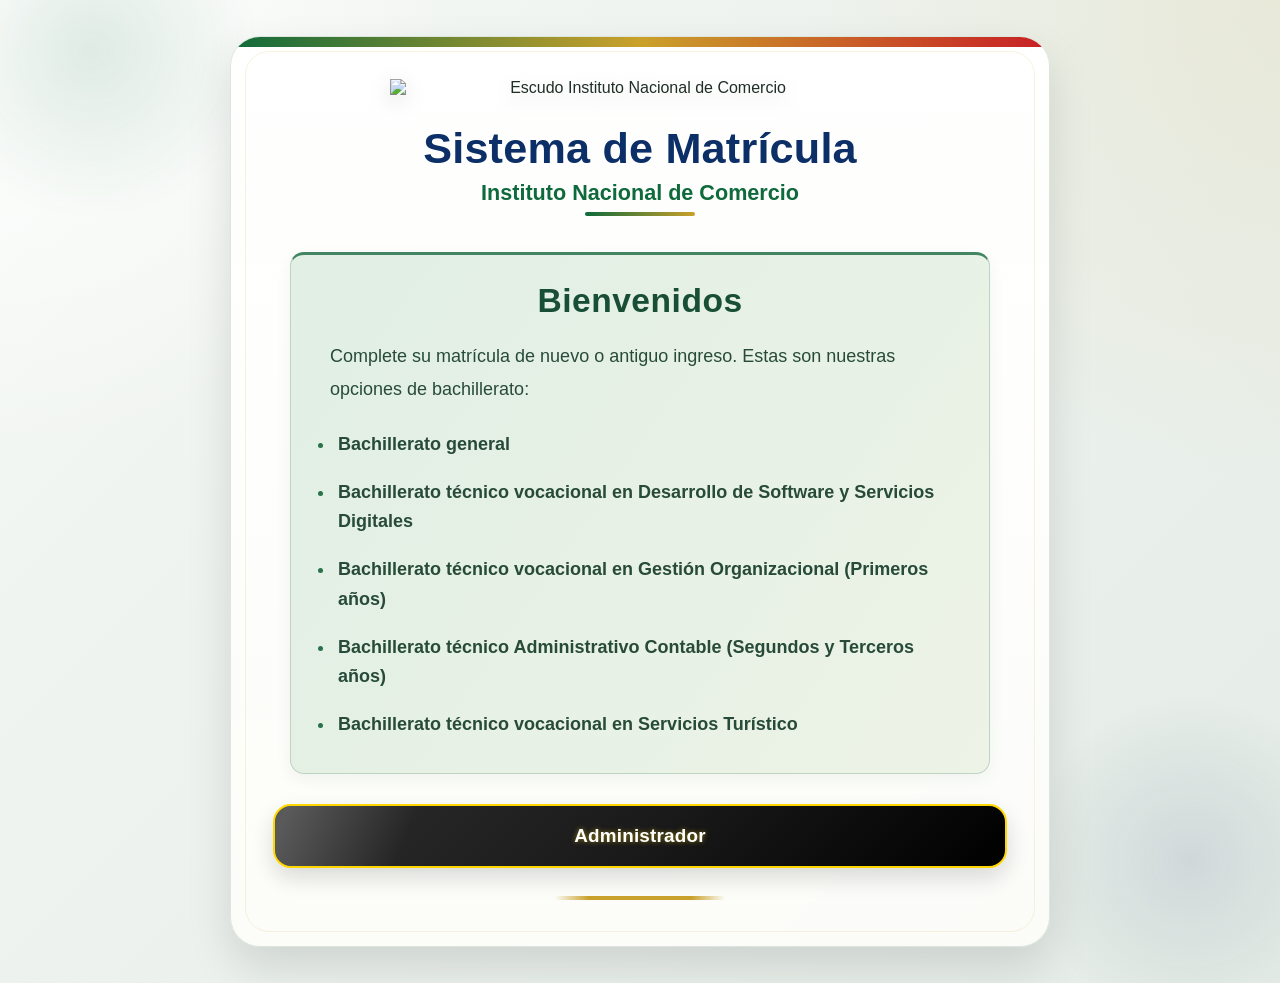
==== administrador.html @ 09a07d95 "Add files via upload" ====
<!DOCTYPE html>
<html lang="es">
<head>
  <meta charset="UTF-8">
  <meta name="viewport" content="width=device-width, initial-scale=1.0">
  <title>Administrador - Sistema de Matrícula INCO</title>
  <link rel="stylesheet" href="style.css">

  <style>
    #bienvenidaAdministrador {
      background: linear-gradient(125deg, #e1efe5 0%, #edf3e6 100%);
      border: 1px solid #bed3c2;
      border-top: 3px solid #438563;
      border-radius: 14px;
      padding: 24px;
      box-shadow: 0 5px 16px rgba(32, 78, 52, .06);
    }
    #bienvenidaAdministrador h3 {
      font-family: 'Trebuchet MS', 'Segoe UI', Arial, sans-serif;
      font-size: 2.1rem; line-height: 1.3; font-weight: 700;
      letter-spacing: .015em; color: #194e36; margin-bottom: 18px;
      text-align: center;
    }
    #bienvenidaAdministrador .texto-institucional,
    #bienvenidaAdministrador .lista-carreras li {
      font-family: 'Trebuchet MS', 'Segoe UI', Arial, sans-serif;
      font-size: 1.125rem; color: #284b39; text-align: left;
    }
    #bienvenidaAdministrador .texto-institucional { line-height: 1.8; font-weight: 400; }
    #bienvenidaAdministrador .lista-carreras { display: block; list-style: disc; padding-left: 20px; margin-top: 16px; }
    #bienvenidaAdministrador .lista-carreras li { font-weight: 600; line-height: 1.65; padding: 9px 0 9px 3px; }
    #bienvenidaAdministrador .lista-carreras li::marker { color: #287249; }
    @media (max-width: 520px) {
      #bienvenidaAdministrador { padding: 20px 16px; }
      #bienvenidaAdministrador h3 { font-size: 1.85rem; }
      #bienvenidaAdministrador .texto-institucional,
      #bienvenidaAdministrador .lista-carreras li { font-size: 1.0625rem; }
    }
  </style>
</head>
<body>

  <main class="pantalla-login">
    <section class="card-login">

      <!-- CAMBIA ESTE NOMBRE SI TU LOGO NUEVO TIENE OTRO NOMBRE -->
      <img src="img/encabezado-inicio.png" alt="Escudo Instituto Nacional de Comercio" class="logo-login">

      <h1 class="titulo-principal">Sistema de Matrícula</h1>
      <h2 class="subtitulo-principal">Instituto Nacional de Comercio</h2>

      <div class="bloque-bienvenida" id="bienvenidaAdministrador">
        <h3>Bienvenidos</h3>
        <p class="texto-institucional">Complete su matrícula de nuevo o antiguo ingreso. Estas son nuestras opciones de bachillerato:</p>
        <ul class="lista-carreras">
          <li>Bachillerato general</li>
          <li>Bachillerato técnico vocacional en Desarrollo de Software y Servicios Digitales</li>
          <li>Bachillerato técnico vocacional en Gestión Organizacional (Primeros años)</li>
          <li>Bachillerato técnico Administrativo Contable (Segundos y Terceros años)</li>
          <li>Bachillerato técnico vocacional en Servicios Turístico</li>
        </ul>
      </div>

      <div class="opciones-ingreso">
        <button type="button" class="btn-ingreso btn-admin" id="btnAdministrador">
          Administrador
        </button>
      </div>

    </section>
  </main>

  <!-- ================= MODAL: ACCESO DEL PERSONAL ================= -->
  <div class="modal-overlay oculto" id="modalAdministrador" aria-hidden="true">
    <div class="modal-caja" role="dialog" aria-modal="true" aria-labelledby="tituloModalAdmin">
      <button type="button" class="modal-cerrar" data-cerrar="modalAdministrador" aria-label="Cerrar">&times;</button>
      <h3 id="tituloModalAdmin" class="modal-titulo">Acceso al personal</h3>
      <p class="modal-subtitulo">Administradores, coordinadores y docentes</p>

      <form class="admin-login" id="formAdministrador" novalidate>
        <label for="usuarioAdmin">Nombre completo</label>
        <input type="text" id="usuarioAdmin" name="usuario" placeholder="Escriba su nombre completo" maxlength="80" autocomplete="username" required>

        <label for="passwordAdmin">Contraseña</label>
        <input type="password" id="passwordAdmin" name="password" autocomplete="current-password" required>

        <p class="mensaje-login" id="mensajeAdmin"></p>

        <button type="submit" class="btn-ingreso btn-admin">Acceder</button>
      </form>

    </div>
  </div>

  <script defer src="app.js?v=20261026-nombre1"></script>
</body>
</html>
---- style.css ----
* {
  margin: 0;
  padding: 0;
  box-sizing: border-box;
  font-family: Arial, Helvetica, sans-serif;
}

:root {
  --azul: #0c2f67;
  --azul-suave: #204b8f;
  --verde: #0f6a3b;
  --verde-claro: #1f8d53;
  --rojo: #c81f25;
  --rojo-claro: #de2b30;
  --dorado: #caa12b;
  --crema: #fffdf7;
  --fondo-1: #eef3ef;
  --fondo-2: #e8efe7;
  --texto: #1f2e27;
  --blanco: #ffffff;
  --sombra: 0 20px 45px rgba(0, 0, 0, 0.12);
  --sombra-boton: 0 10px 22px rgba(0, 0, 0, 0.14);
}

body {
  min-height: 100vh;
  color: var(--texto);
  background:
    radial-gradient(circle at top left, rgba(255,255,255,0.95) 0%, rgba(255,255,255,0) 28%),
    radial-gradient(circle at top right, rgba(202,161,43,0.10) 0%, rgba(202,161,43,0) 30%),
    linear-gradient(135deg, #f7faf7 0%, #eef3ef 35%, #e5ece6 100%);
  position: relative;
  overflow-x: hidden;
}

/* Detalles decorativos del fondo */
body::before,
body::after {
  content: "";
  position: fixed;
  border-radius: 50%;
  z-index: 0;
  filter: blur(2px);
  pointer-events: none;
}

body::before {
  width: 340px;
  height: 340px;
  top: -120px;
  left: -80px;
  background: radial-gradient(circle, rgba(15,106,59,0.12) 0%, rgba(15,106,59,0) 70%);
}

body::after {
  width: 320px;
  height: 320px;
  bottom: -120px;
  right: -70px;
  background: radial-gradient(circle, rgba(12,47,103,0.10) 0%, rgba(12,47,103,0) 72%);
}

/* CONTENEDOR PRINCIPAL */
.pantalla-login {
  min-height: 100vh;
  display: flex;
  justify-content: center;
  align-items: center;
  padding: 36px 16px;
  position: relative;
  z-index: 1;
}

/* TARJETA PRINCIPAL */
.card-login {
  width: 100%;
  max-width: 820px;
  background:
    linear-gradient(180deg, rgba(255,255,255,0.97) 0%, rgba(252,252,248,0.96) 100%);
  border: 1px solid #dce6dc;
  border-radius: 30px;
  box-shadow: var(--sombra);
  padding: 42px 42px 46px;
  text-align: center;
  position: relative;
  overflow: hidden;
  backdrop-filter: blur(5px);
}

/* Franja superior decorativa */
.card-login::before {
  content: "";
  position: absolute;
  inset: 0 0 auto 0;
  height: 10px;
  background: linear-gradient(90deg, var(--verde) 0%, var(--dorado) 50%, var(--rojo) 100%);
}

/* Sombra interna suave */
.card-login::after {
  content: "";
  position: absolute;
  inset: 14px;
  border-radius: 24px;
  border: 1px solid rgba(202,161,43,0.14);
  pointer-events: none;
}

/* LOGO INSTITUCIONAL */
.logo-login {
  width: 500px;
  max-width: 100%;
  height: auto;
  display: block;
  margin: 0 auto 28px;
  filter: drop-shadow(0 6px 10px rgba(0, 0, 0, 0.12));
}

/* TITULOS */
.titulo-principal {
  font-size: 2.7rem;
  color: var(--azul);
  margin-bottom: 8px;
  line-height: 1.08;
  font-weight: 800;
  letter-spacing: 0.2px;
}

.subtitulo-principal {
  font-size: 1.35rem;
  color: var(--verde);
  margin-bottom: 24px;
  font-weight: 800;
  position: relative;
  display: inline-block;
  padding-bottom: 10px;
}

.subtitulo-principal::after {
  content: "";
  position: absolute;
  left: 50%;
  bottom: 0;
  width: 110px;
  height: 4px;
  background: linear-gradient(90deg, var(--verde), var(--dorado));
  transform: translateX(-50%);
  border-radius: 999px;
}

/* BLOQUE DE BIENVENIDA */
.bloque-bienvenida {
  margin: 12px auto 30px;
  max-width: 700px;
  background: linear-gradient(135deg, #fffefb 0%, #f9f7ef 100%);
  border: 1px solid #eee4bf;
  border-radius: 24px;
  padding: 26px 24px;
  box-shadow: 0 10px 24px rgba(0,0,0,0.06);
}

.bloque-bienvenida h3 {
  font-size: 2.2rem;
  color: var(--rojo);
  margin-bottom: 10px;
  font-weight: 800;
}

.texto-ingreso {
  font-size: 1.12rem;
  color: #2b3c33;
  margin-bottom: 18px;
  font-weight: 600;
}

.texto-institucional {
  max-width: 620px;
  margin: 0 auto 12px;
  font-size: 1rem;
  line-height: 1.75;
  color: #3a4b41;
}

.texto-institucional:last-child {
  margin-bottom: 0;
}

/* BOTONES */
.opciones-ingreso {
  display: flex;
  flex-direction: column;
  gap: 18px;
  margin-top: 10px;
}

.btn-ingreso {
  display: block;
  width: 100%;
  text-decoration: none;
  color: white;
  font-size: 1.18rem;
  font-weight: 800;
  padding: 19px 22px;
  border-radius: 18px;
  box-shadow: var(--sombra-boton);
  transition: transform 0.28s ease, box-shadow 0.28s ease, filter 0.28s ease;
  position: relative;
  overflow: hidden;
  letter-spacing: 0.2px;
  border: none;
  cursor: pointer;
  font-family: inherit;
  text-align: center;
}

/* brillo decorativo en los botones */
.btn-ingreso::before {
  content: "";
  position: absolute;
  top: 0;
  left: -18%;
  width: 36%;
  height: 100%;
  background: linear-gradient(
    90deg,
    rgba(255,255,255,0) 0%,
    rgba(255,255,255,0.22) 50%,
    rgba(255,255,255,0) 100%
  );
  transform: skewX(-22deg);
  transition: left 0.5s ease;
}

.btn-ingreso:hover::before {
  left: 115%;
}

.btn-ingreso:hover {
  transform: translateY(-4px) scale(1.01);
  filter: brightness(1.03);
  box-shadow: 0 16px 28px rgba(0, 0, 0, 0.18);
}

.btn-ingreso:active {
  transform: translateY(-1px) scale(0.995);
}

.btn-ingresar {
  background: linear-gradient(135deg, #0d6a3b 0%, #198a50 45%, #27a260 100%);
}


/* PEQUEÑO BORDE DORADO ABAJO */
.opciones-ingreso::after {
  content: "";
  display: block;
  width: 170px;
  height: 4px;
  margin: 10px auto 0;
  border-radius: 999px;
  background: linear-gradient(90deg, transparent 0%, var(--dorado) 20%, var(--dorado) 80%, transparent 100%);
}

/* RESPONSIVE */
@media (max-width: 900px) {
  .card-login {
    max-width: 760px;
    padding: 34px 26px 38px;
  }

  .titulo-principal {
    font-size: 2.3rem;
  }

  .subtitulo-principal {
    font-size: 1.2rem;
  }

  .bloque-bienvenida {
    padding: 22px 18px;
  }

  .bloque-bienvenida h3 {
    font-size: 1.95rem;
  }
}

@media (max-width: 768px) {
.logo-login {
  width: 380px;
  max-width: 100%;
  height: auto;
  margin: 0 auto 22px;
}

  .card-login {
    border-radius: 24px;
    padding: 28px 18px 30px;
  }

  .card-login::after {
    inset: 10px;
    border-radius: 18px;
  }

  .logo-login {
    width: 120px;
  }

  .titulo-principal {
    font-size: 2rem;
  }

  .subtitulo-principal {
    font-size: 1.05rem;
    margin-bottom: 20px;
  }

  .bloque-bienvenida h3 {
    font-size: 1.7rem;
  }

  .texto-ingreso {
    font-size: 1rem;
  }

  .texto-institucional {
    font-size: 0.96rem;
    line-height: 1.65;
  }

  .btn-ingreso {
    font-size: 1.05rem;
    padding: 16px 14px;
    border-radius: 16px;
  }
}

@media (max-width: 480px) {
  .card-login {
    padding: 24px 14px 28px;
  }

.logo-login {
  width: 300px;
  max-width: 100%;
  height: auto;
  margin: 0 auto 18px;
}

  .titulo-principal {
    font-size: 1.58rem;
  }

  .subtitulo-principal {
    font-size: 0.95rem;
    padding-bottom: 8px;
  }

  .subtitulo-principal::after {
    width: 90px;
    height: 3px;
  }

  .bloque-bienvenida {
    padding: 18px 14px;
    border-radius: 18px;
  }

  .bloque-bienvenida h3 {
    font-size: 1.45rem;
  }

  .texto-ingreso {
    font-size: 0.95rem;
  }

  .texto-institucional {
    font-size: 0.92rem;
    line-height: 1.58;
  }

  .opciones-ingreso {
    gap: 14px;
  }

  .btn-ingreso {
    font-size: 1rem;
    padding: 15px 12px;
  }
}

/* BOTÓN ADMINISTRADOR */

.btn-admin {
  background: linear-gradient(135deg, #2d2d2d, #1a1a1a, #000000);
  color: #ffffff;
  border: 2px solid #ffd700; /* Borde dorado para destacar */
  text-shadow: 0 0 5px rgba(255, 215, 0, 0.5);
}

.btn-admin:hover {
  background: linear-gradient(135deg, #3d3d3d, #2a2a2a, #111111);
  border-color: #ffed4a;
  box-shadow: 0 0 15px rgba(255, 215, 0, 0.3);
}

/* BOTÓN DOCENTE */
.btn-docente {
  background: linear-gradient(
    135deg,
    #c81f25 0%,
    #e85b24 50%,
    #f2b705 100%
  );
  color: #ffffff;
  border: none;
}

.admin-login {
  margin-top: 18px;
  display: flex;
  flex-direction: column;
  gap: 10px;
  text-align: left;
}

.admin-login label {
  font-size: 0.9rem;
  font-weight: 700;
  color: #2b3c33;
}

.admin-login input {
  padding: 10px 12px;
  border-radius: 10px;
  border: 1px solid #cfd8d2;
  font-size: 1rem;
}

.admin-login input:focus {
  outline: none;
  border-color: var(--dorado);
  box-shadow: 0 0 0 3px rgba(202,161,43,0.18);
}

.admin-login input.campo-error {
  border-color: var(--rojo-claro);
  background: #fdeceb;
}

.mensaje-login {
  color: var(--rojo);
  font-weight: 700;
  font-size: 0.92rem;
  min-height: 1.2em;
}

/* ================= MODALES ================= */

.modal-overlay {
  position: fixed;
  inset: 0;
  background: rgba(12, 20, 16, 0.55);
  backdrop-filter: blur(3px);
  display: flex;
  justify-content: center;
  align-items: center;
  padding: 20px;
  z-index: 50;
  animation: fadeIn 0.2s ease;
}

.modal-overlay.oculto {
  display: none;
}

.modal-caja {
  position: relative;
  width: 100%;
  max-width: 420px;
  background: var(--crema);
  border-radius: 22px;
  padding: 32px 28px 28px;
  box-shadow: var(--sombra);
  border: 1px solid #dce6dc;
  animation: slideUp 0.25s ease;
}

.modal-cerrar {
  position: absolute;
  top: 12px;
  right: 14px;
  background: none;
  border: none;
  font-size: 1.6rem;
  line-height: 1;
  color: #6b7a71;
  cursor: pointer;
  padding: 4px 8px;
  border-radius: 8px;
}

.modal-cerrar:hover {
  background: rgba(0,0,0,0.06);
  color: var(--texto);
}

.modal-titulo {
  font-size: 1.5rem;
  color: var(--azul);
  font-weight: 800;
  margin-bottom: 6px;
  text-align: center;
}

.modal-subtitulo {
  font-size: 0.95rem;
  color: #5b6b61;
  text-align: center;
  margin-bottom: 22px;
}

.modal-opciones {
  display: flex;
  flex-direction: column;
  gap: 14px;
}

.btn-tipo-nuevo {
  background: linear-gradient(135deg, #0d6a3b 0%, #198a50 45%, #27a260 100%);
}

.btn-tipo-antiguo {
  background: linear-gradient(135deg, var(--azul) 0%, var(--azul-suave) 100%);
}

@keyframes fadeIn {
  from { opacity: 0; }
  to { opacity: 1; }
}

@keyframes slideUp {
  from { opacity: 0; transform: translateY(16px); }
  to { opacity: 1; transform: translateY(0); }
}

@media (max-width: 480px) {
  .modal-caja {
    padding: 26px 20px 24px;
    border-radius: 18px;
  }
}

/* =========================================
   BOTÓN DOCENTE - INDEPENDIENTE
   ROJO → NARANJA → AMARILLO
   ========================================= */

.btn-docente {
  background: linear-gradient(
    135deg,
    #c81f25 0%,
    #e85b24 50%,
    #f2b705 100%
  ) !important;

  color: #ffffff !important;
  border: none !important;
  text-shadow: 0 1px 3px rgba(0, 0, 0, 0.30);
}

/* Hover */
.btn-docente:hover {
  background: linear-gradient(
    135deg,
    #d9232a 0%,
    #f06a24 50%,
    #ffd21a 100%
  ) !important;

  color: #ffffff !important;
  transform: translateY(-4px) scale(1.01);
  box-shadow: 0 16px 28px rgba(0, 0, 0, 0.18);
}

/* Cuando se presiona */
.btn-docente:active {
  transform: translateY(-1px) scale(0.995);
}

/* Brillo del botón */
.btn-docente::before {
  background: linear-gradient(
    90deg,
    rgba(255,255,255,0) 0%,
    rgba(255,255,255,0.28) 50%,
    rgba(255,255,255,0) 100%
  );
}
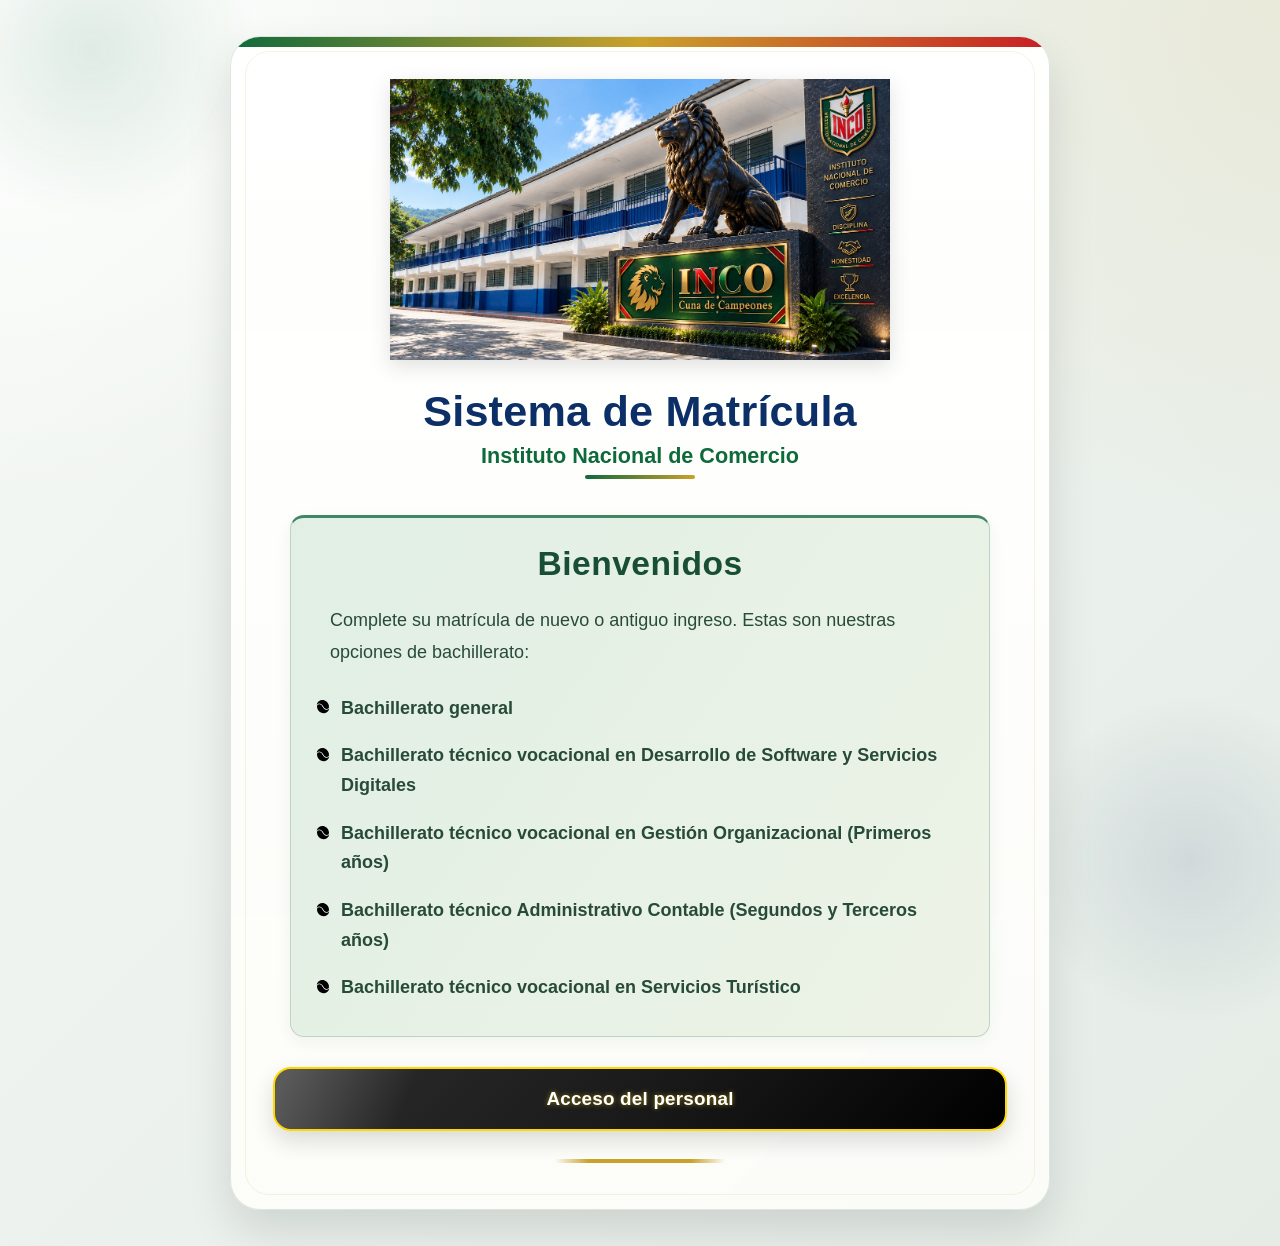
==== commit aecb6322: "Add files via upload" ====
--- a/administrador.html
+++ b/administrador.html
@@ -4,7 +4,7 @@
   <meta charset="UTF-8">
   <meta name="viewport" content="width=device-width, initial-scale=1.0">
   <title>Administrador - Sistema de Matrícula INCO</title>
-  <link rel="stylesheet" href="style.css">
+  <link rel="stylesheet" href="style.css?v=20261027-acceso2">
 
   <style>
     #bienvenidaAdministrador {
@@ -27,9 +27,9 @@
       font-size: 1.125rem; color: #284b39; text-align: left;
     }
     #bienvenidaAdministrador .texto-institucional { line-height: 1.8; font-weight: 400; }
-    #bienvenidaAdministrador .lista-carreras { display: block; list-style: disc; padding-left: 20px; margin-top: 16px; }
-    #bienvenidaAdministrador .lista-carreras li { font-weight: 600; line-height: 1.65; padding: 9px 0 9px 3px; }
-    #bienvenidaAdministrador .lista-carreras li::marker { color: #287249; }
+    #bienvenidaAdministrador .lista-carreras { display: block; list-style: none; padding-left: 0; margin-top: 16px; }
+    #bienvenidaAdministrador .lista-carreras li { position: relative; font-weight: 600; line-height: 1.65; padding: 9px 0 9px 26px; }
+    #bienvenidaAdministrador .lista-carreras li::before { content: ""; position: absolute; left: 0; top: calc(9px + .3em); width: 16px; height: 16px; background: url('./img/vineta-onda.svg') center / contain no-repeat; }
     @media (max-width: 520px) {
       #bienvenidaAdministrador { padding: 20px 16px; }
       #bienvenidaAdministrador h3 { font-size: 1.85rem; }
@@ -63,7 +63,7 @@
 
       <div class="opciones-ingreso">
         <button type="button" class="btn-ingreso btn-admin" id="btnAdministrador">
-          Administrador
+          Acceso del personal
         </button>
       </div>
 
@@ -78,13 +78,16 @@
       <p class="modal-subtitulo">Administradores, coordinadores y docentes</p>
 
       <form class="admin-login" id="formAdministrador" novalidate>
-        <label for="usuarioAdmin">Nombre completo</label>
-        <input type="text" id="usuarioAdmin" name="usuario" placeholder="Escriba su nombre completo" maxlength="80" autocomplete="username" required>
+        <label for="usuarioAdmin">Nombre completo o correo electrónico</label>
+        <input type="text" id="usuarioAdmin" name="usuario" placeholder="Escriba su nombre o correo" maxlength="254" autocomplete="username" required>
 
         <label for="passwordAdmin">Contraseña</label>
-        <input type="password" id="passwordAdmin" name="password" autocomplete="current-password" required>
+        <div class="campo-contrasena">
+          <input type="password" id="passwordAdmin" name="password" autocomplete="current-password" required>
+          <button type="button" data-ver-clave="passwordAdmin" aria-label="Mostrar contraseña" aria-pressed="false">👁 <span>Mostrar</span></button>
+        </div>
 
-        <p class="mensaje-login" id="mensajeAdmin"></p>
+        <p class="mensaje-login" id="mensajeAdmin" role="status" aria-live="polite"></p>
 
         <button type="submit" class="btn-ingreso btn-admin">Acceder</button>
       </form>
@@ -92,6 +95,7 @@
     </div>
   </div>
 
-  <script defer src="app.js?v=20261026-nombre1"></script>
+  <script defer src="app.js?v=20261027-acceso4"></script>
+  <script defer src="ver-contrasena.js"></script>
 </body>
 </html>
--- a/style.css
+++ b/style.css
@@ -425,6 +425,20 @@
   text-align: left;
 }
 
+.admin-login[hidden] { display: none; }
+.campo-contrasena { display: flex; align-items: stretch; gap: 6px; }
+.campo-contrasena input { flex: 1; min-width: 0; width: 100%; }
+.campo-contrasena button, #otro-correo {
+  padding: 10px; min-height: 44px; border: 1px solid #a7b6ad;
+  border-radius: 10px; background: #fff; color: #194e36; cursor: pointer;
+  font: inherit;
+}
+.ayuda-acceso { display: inline-block; padding: 12px 0; color: #194e36; text-decoration: underline; }
+.admin-login button:disabled { opacity: .65; cursor: wait; }
+.campo-contrasena button:focus-visible, .ayuda-acceso:focus-visible, #otro-correo:focus-visible {
+  outline: 3px solid #a87900; outline-offset: 3px;
+}
+
 .admin-login label {
   font-size: 0.9rem;
   font-weight: 700;
@@ -597,4 +611,4 @@
     rgba(255,255,255,0.28) 50%,
     rgba(255,255,255,0) 100%
   );
-}+}
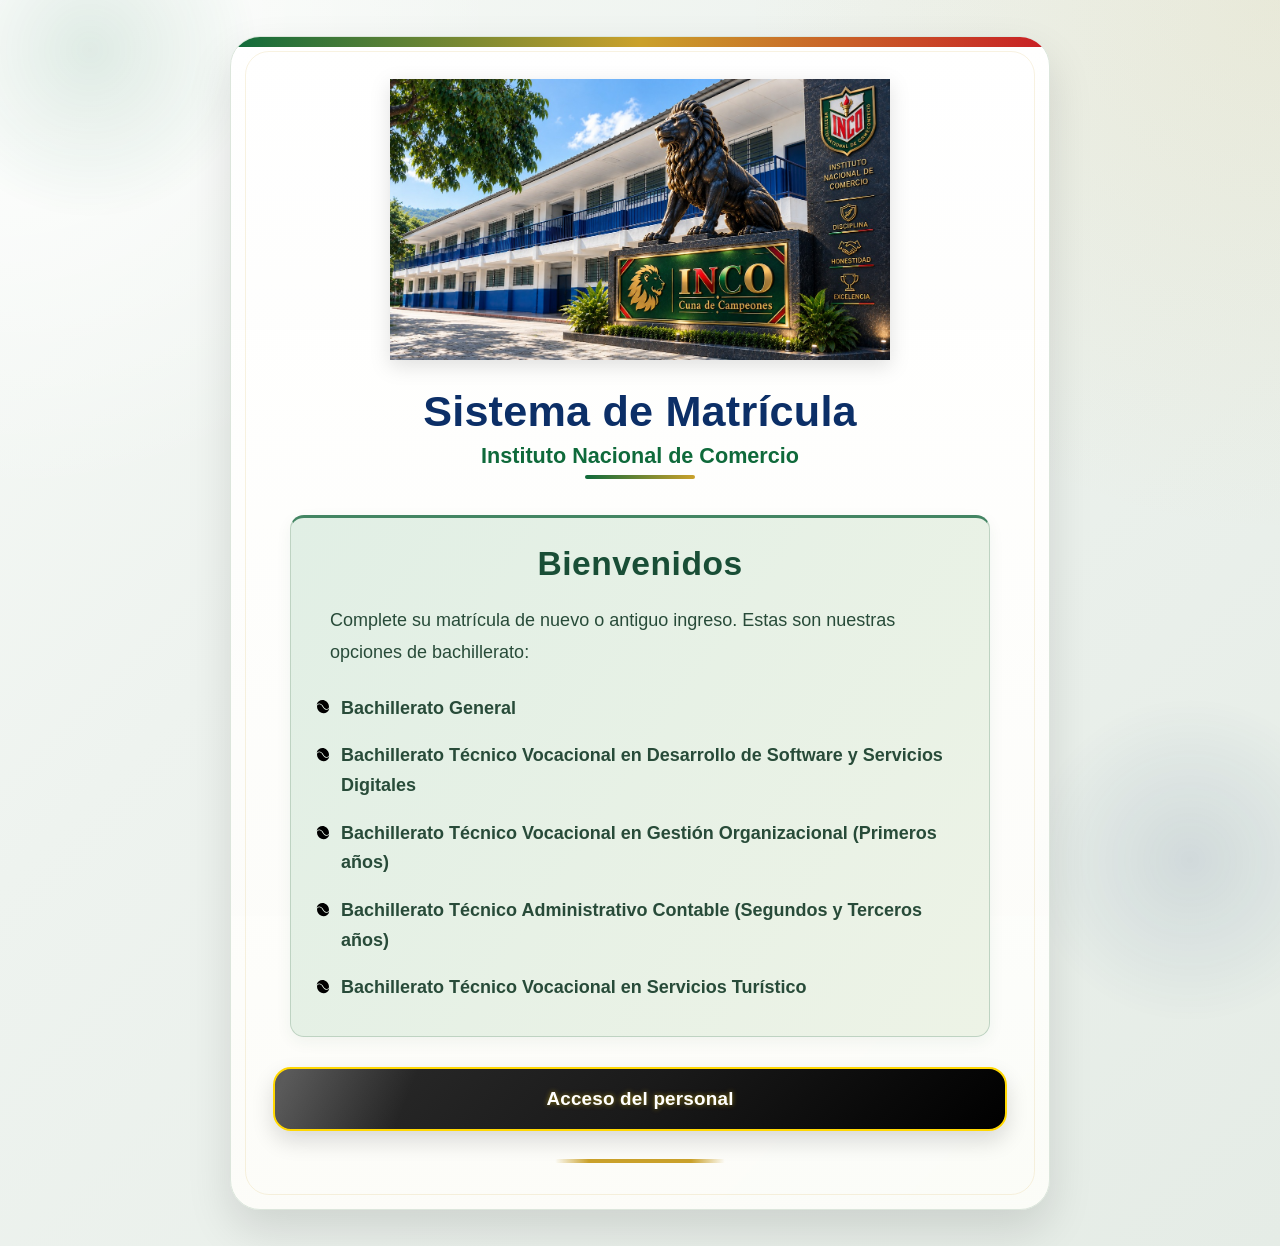
==== commit 10b42abb: "Refactor HTML structure and content in administrador.html" ====
--- a/administrador.html
+++ b/administrador.html
@@ -5,38 +5,38 @@
   <meta name="viewport" content="width=device-width, initial-scale=1.0">
   <title>Administrador - Sistema de Matrícula INCO</title>
   <link rel="stylesheet" href="style.css?v=20261027-acceso2">
-
-  <style>
-    #bienvenidaAdministrador {
-      background: linear-gradient(125deg, #e1efe5 0%, #edf3e6 100%);
-      border: 1px solid #bed3c2;
-      border-top: 3px solid #438563;
-      border-radius: 14px;
-      padding: 24px;
-      box-shadow: 0 5px 16px rgba(32, 78, 52, .06);
-    }
-    #bienvenidaAdministrador h3 {
-      font-family: 'Trebuchet MS', 'Segoe UI', Arial, sans-serif;
-      font-size: 2.1rem; line-height: 1.3; font-weight: 700;
-      letter-spacing: .015em; color: #194e36; margin-bottom: 18px;
-      text-align: center;
-    }
-    #bienvenidaAdministrador .texto-institucional,
-    #bienvenidaAdministrador .lista-carreras li {
-      font-family: 'Trebuchet MS', 'Segoe UI', Arial, sans-serif;
-      font-size: 1.125rem; color: #284b39; text-align: left;
-    }
-    #bienvenidaAdministrador .texto-institucional { line-height: 1.8; font-weight: 400; }
+
+  <style>
+    #bienvenidaAdministrador {
+      background: linear-gradient(125deg, #e1efe5 0%, #edf3e6 100%);
+      border: 1px solid #bed3c2;
+      border-top: 3px solid #438563;
+      border-radius: 14px;
+      padding: 24px;
+      box-shadow: 0 5px 16px rgba(32, 78, 52, .06);
+    }
+    #bienvenidaAdministrador h3 {
+      font-family: 'Trebuchet MS', 'Segoe UI', Arial, sans-serif;
+      font-size: 2.1rem; line-height: 1.3; font-weight: 700;
+      letter-spacing: .015em; color: #194e36; margin-bottom: 18px;
+      text-align: center;
+    }
+    #bienvenidaAdministrador .texto-institucional,
+    #bienvenidaAdministrador .lista-carreras li {
+      font-family: 'Trebuchet MS', 'Segoe UI', Arial, sans-serif;
+      font-size: 1.125rem; color: #284b39; text-align: left;
+    }
+    #bienvenidaAdministrador .texto-institucional { line-height: 1.8; font-weight: 400; }
     #bienvenidaAdministrador .lista-carreras { display: block; list-style: none; padding-left: 0; margin-top: 16px; }
     #bienvenidaAdministrador .lista-carreras li { position: relative; font-weight: 600; line-height: 1.65; padding: 9px 0 9px 26px; }
     #bienvenidaAdministrador .lista-carreras li::before { content: ""; position: absolute; left: 0; top: calc(9px + .3em); width: 16px; height: 16px; background: url('./img/vineta-onda.svg') center / contain no-repeat; }
-    @media (max-width: 520px) {
-      #bienvenidaAdministrador { padding: 20px 16px; }
-      #bienvenidaAdministrador h3 { font-size: 1.85rem; }
-      #bienvenidaAdministrador .texto-institucional,
-      #bienvenidaAdministrador .lista-carreras li { font-size: 1.0625rem; }
-    }
-  </style>
+    @media (max-width: 520px) {
+      #bienvenidaAdministrador { padding: 20px 16px; }
+      #bienvenidaAdministrador h3 { font-size: 1.85rem; }
+      #bienvenidaAdministrador .texto-institucional,
+      #bienvenidaAdministrador .lista-carreras li { font-size: 1.0625rem; }
+    }
+  </style>
 </head>
 <body>
 
@@ -49,16 +49,16 @@
       <h1 class="titulo-principal">Sistema de Matrícula</h1>
       <h2 class="subtitulo-principal">Instituto Nacional de Comercio</h2>
 
-      <div class="bloque-bienvenida" id="bienvenidaAdministrador">
-        <h3>Bienvenidos</h3>
-        <p class="texto-institucional">Complete su matrícula de nuevo o antiguo ingreso. Estas son nuestras opciones de bachillerato:</p>
-        <ul class="lista-carreras">
-          <li>Bachillerato general</li>
-          <li>Bachillerato técnico vocacional en Desarrollo de Software y Servicios Digitales</li>
-          <li>Bachillerato técnico vocacional en Gestión Organizacional (Primeros años)</li>
-          <li>Bachillerato técnico Administrativo Contable (Segundos y Terceros años)</li>
-          <li>Bachillerato técnico vocacional en Servicios Turístico</li>
-        </ul>
+      <div class="bloque-bienvenida" id="bienvenidaAdministrador">
+        <h3>Bienvenidos</h3>
+        <p class="texto-institucional">Complete su matrícula de nuevo o antiguo ingreso. Estas son nuestras opciones de bachillerato:</p>
+        <ul class="lista-carreras">
+          <li>Bachillerato General</li>
+          <li>Bachillerato Técnico Vocacional en Desarrollo de Software y Servicios Digitales</li>
+          <li>Bachillerato Técnico Vocacional en Gestión Organizacional (Primeros años)</li>
+          <li>Bachillerato Técnico Administrativo Contable (Segundos y Terceros años)</li>
+          <li>Bachillerato Técnico Vocacional en Servicios Turístico</li>
+        </ul>
       </div>
 
       <div class="opciones-ingreso">
